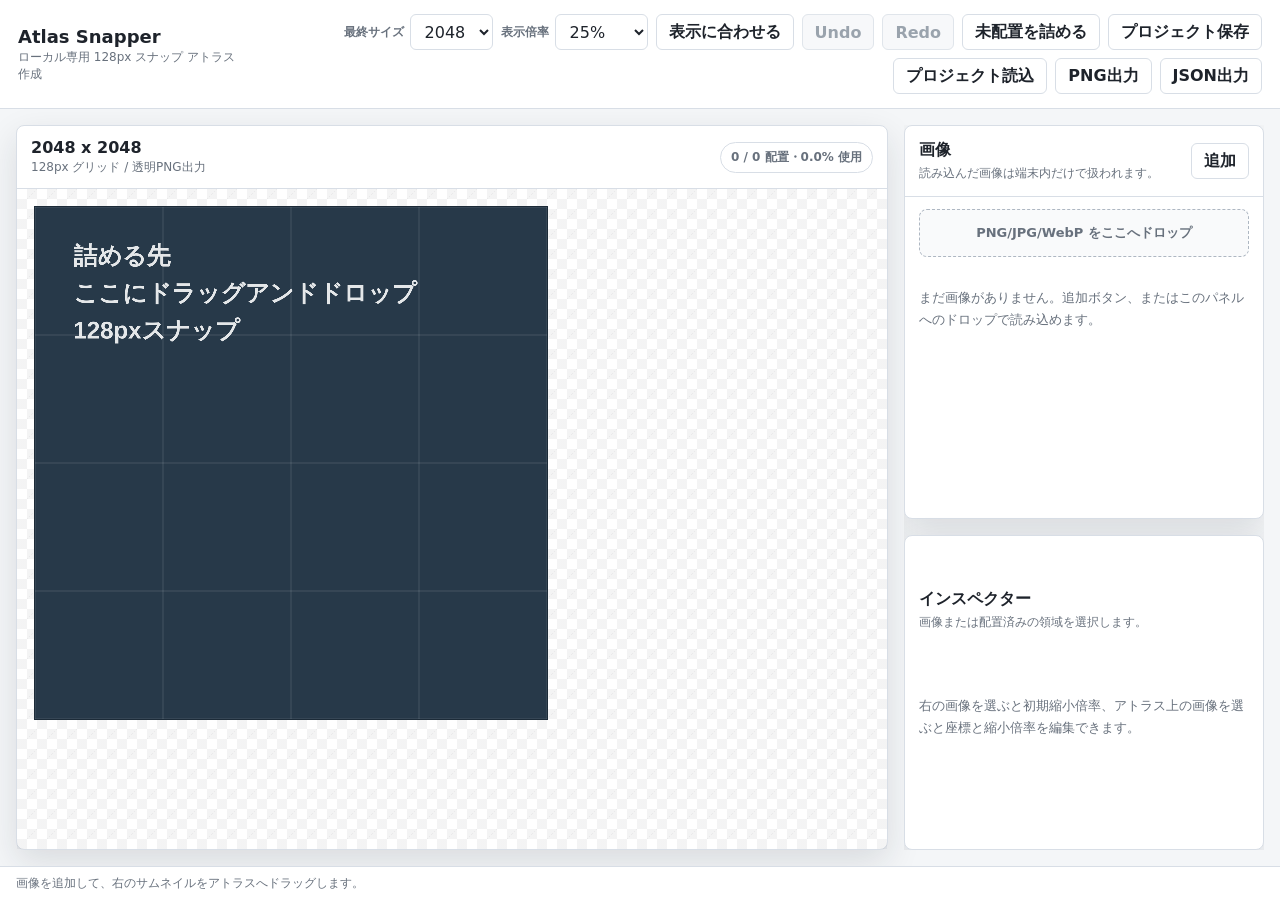
==== atlas/index.html @ 2b77659e "Add files via upload" ====
<!doctype html>
<html lang="ja">
  <head>
    <meta charset="utf-8" />
    <meta name="viewport" content="width=device-width, initial-scale=1" />
    <title>Atlas Snapper</title>
    <link rel="stylesheet" href="./styles.css" />
  </head>
  <body>
    <div class="app">
      <header class="topbar">
        <div class="brand">
          <strong>Atlas Snapper</strong>
          <span>ローカル専用 128px スナップ アトラス作成</span>
        </div>

        <div class="topControls" aria-label="アトラス設定">
          <label class="field compact">
            <span>最終サイズ</span>
            <select id="atlasSizeSelect">
              <option value="1024">1024</option>
              <option value="2048" selected>2048</option>
              <option value="4096">4096</option>
              <option value="8192">8192</option>
            </select>
          </label>

          <label class="field compact">
            <span>表示倍率</span>
            <select id="zoomSelect">
              <option value="12.5">12.5%</option>
              <option value="25">25%</option>
              <option value="50" selected>50%</option>
              <option value="75">75%</option>
              <option value="100">100%</option>
            </select>
          </label>

          <button id="fitZoomBtn" type="button">表示に合わせる</button>
          <button id="undoBtn" type="button">Undo</button>
          <button id="redoBtn" type="button">Redo</button>
          <button id="packBtn" type="button">未配置を詰める</button>
          <button id="saveProjectBtn" type="button">プロジェクト保存</button>
          <button id="loadProjectBtn" type="button">プロジェクト読込</button>
          <input id="projectInput" type="file" accept="application/json,.json" hidden />
          <button id="exportPngBtn" type="button">PNG出力</button>
          <button id="exportJsonBtn" type="button">JSON出力</button>
        </div>
      </header>

      <main class="workspace">
        <section class="stagePanel" aria-label="アトラス編集領域">
          <div class="stageToolbar">
            <div>
              <strong id="atlasLabel">2048 x 2048</strong>
              <span id="atlasMeta">128px グリッド / 透明PNG出力</span>
            </div>
            <div class="stageStats" id="stageStats">0 / 0 配置</div>
          </div>

          <div id="stageViewport" class="stageViewport">
            <div id="canvasWrap" class="canvasWrap">
              <canvas id="atlasCanvas" width="2048" height="2048"></canvas>
            </div>
          </div>
        </section>

        <aside class="sidePanel" aria-label="画像リストとインスペクター">
          <section class="assetPanel">
            <div class="panelHeader">
              <div>
                <h1>画像</h1>
                <p>読み込んだ画像は端末内だけで扱われます。</p>
              </div>
              <button id="addImagesBtn" type="button">追加</button>
              <input id="fileInput" type="file" accept="image/*" multiple hidden />
            </div>

            <div id="assetDropZone" class="dropZone">
              PNG/JPG/WebP をここへドロップ
            </div>

            <div id="assetList" class="assetList" aria-live="polite"></div>
          </section>

          <section class="inspectorPanel" aria-label="インスペクター">
            <div class="panelHeader simple">
              <div>
                <h2>インスペクター</h2>
                <p>画像または配置済みの領域を選択します。</p>
              </div>
            </div>
            <div id="inspector" class="inspector"></div>
          </section>
        </aside>
      </main>

      <footer id="statusBar" class="statusBar">画像を追加して、右のサムネイルをアトラスへドラッグします。</footer>
    </div>

    <script src="./app.js"></script>
  </body>
</html>
---- atlas/styles.css ----
:root {
  color-scheme: light;
  --ink: #1e232b;
  --muted: #68717d;
  --line: #d8dee6;
  --panel: #ffffff;
  --surface: #f4f6f8;
  --canvas: #273949;
  --canvas-grid: rgba(255, 255, 255, 0.18);
  --teal: #24757a;
  --teal-dark: #15565a;
  --amber: #d4873d;
  --danger: #c4475b;
  --selected: #f0b44d;
  --shadow: 0 12px 34px rgba(26, 33, 43, 0.12);
}

* {
  box-sizing: border-box;
}

html,
body {
  width: 100%;
  height: 100%;
  margin: 0;
}

body {
  font-family:
    "Yu Gothic UI",
    "Hiragino Kaku Gothic ProN",
    Meiryo,
    system-ui,
    sans-serif;
  color: var(--ink);
  background: var(--surface);
}

button,
select,
input {
  font: inherit;
}

button,
select,
input[type="number"] {
  min-height: 36px;
  border: 1px solid var(--line);
  border-radius: 6px;
  background: #fff;
  color: var(--ink);
}

button {
  padding: 0 12px;
  cursor: pointer;
  font-weight: 700;
}

button:hover {
  border-color: var(--teal);
}

button:disabled {
  color: #9aa3ad;
  border-color: #e0e5eb;
  background: #f7f8fa;
  cursor: not-allowed;
}

button.primary {
  background: var(--teal);
  border-color: var(--teal);
  color: #fff;
}

button.primary:hover {
  background: var(--teal-dark);
}

button.danger {
  color: var(--danger);
}

select,
input[type="number"] {
  padding: 0 10px;
}

.app {
  display: grid;
  grid-template-rows: auto minmax(0, 1fr) auto;
  height: 100vh;
  min-height: 100vh;
}

.topbar {
  display: flex;
  gap: 18px;
  align-items: center;
  justify-content: space-between;
  padding: 14px 18px;
  border-bottom: 1px solid var(--line);
  background: #fff;
}

.brand {
  display: grid;
  gap: 2px;
  min-width: 220px;
}

.brand strong {
  font-size: 18px;
}

.brand span {
  color: var(--muted);
  font-size: 12px;
}

.topControls {
  display: flex;
  flex-wrap: wrap;
  gap: 8px;
  align-items: center;
  justify-content: flex-end;
}

.field {
  display: grid;
  gap: 6px;
}

.field span,
.readoutLabel {
  color: var(--muted);
  font-size: 12px;
  font-weight: 700;
}

.field.compact {
  grid-template-columns: auto auto;
  align-items: center;
}

.workspace {
  display: grid;
  grid-template-columns: minmax(0, 1fr) 360px;
  gap: 16px;
  min-height: 0;
  overflow: hidden;
  padding: 16px;
}

.stagePanel,
.assetPanel,
.inspectorPanel {
  border: 1px solid var(--line);
  border-radius: 8px;
  background: var(--panel);
  box-shadow: var(--shadow);
}

.stagePanel {
  display: grid;
  grid-template-rows: auto minmax(0, 1fr);
  min-width: 0;
  min-height: 0;
}

.stageToolbar {
  display: flex;
  gap: 12px;
  align-items: center;
  justify-content: space-between;
  padding: 12px 14px;
  border-bottom: 1px solid var(--line);
}

.stageToolbar div:first-child {
  display: grid;
  gap: 2px;
}

.stageToolbar span {
  color: var(--muted);
  font-size: 12px;
}

.stageStats {
  padding: 6px 10px;
  border: 1px solid var(--line);
  border-radius: 999px;
  color: var(--muted);
  font-size: 12px;
  font-weight: 700;
  white-space: nowrap;
}

.stageViewport {
  min-height: 0;
  overflow: auto;
  padding: 18px;
  background:
    linear-gradient(45deg, rgba(30, 35, 43, 0.05) 25%, transparent 25%),
    linear-gradient(-45deg, rgba(30, 35, 43, 0.05) 25%, transparent 25%),
    linear-gradient(45deg, transparent 75%, rgba(30, 35, 43, 0.05) 75%),
    linear-gradient(-45deg, transparent 75%, rgba(30, 35, 43, 0.05) 75%);
  background-position:
    0 0,
    0 10px,
    10px -10px,
    -10px 0;
  background-size: 20px 20px;
}

.canvasWrap {
  width: 1024px;
  height: 1024px;
  outline: 1px solid #1c2b38;
  background: var(--canvas);
}

.canvasWrap.dragActive {
  outline: 3px solid var(--amber);
}

#atlasCanvas {
  display: block;
  width: 100%;
  height: 100%;
  background: var(--canvas);
  image-rendering: auto;
  touch-action: none;
}

.sidePanel {
  display: grid;
  grid-template-rows: minmax(260px, 1fr) minmax(280px, 0.8fr);
  gap: 16px;
  min-width: 0;
  min-height: 0;
  overflow: hidden;
}

.assetPanel,
.inspectorPanel {
  min-width: 0;
}

.assetPanel {
  display: grid;
  grid-template-rows: auto auto minmax(0, 1fr);
  min-height: 0;
}

.panelHeader {
  display: flex;
  gap: 12px;
  align-items: center;
  justify-content: space-between;
  padding: 14px;
  border-bottom: 1px solid var(--line);
}

.panelHeader.simple {
  border-bottom: 0;
  padding-bottom: 8px;
}

.panelHeader h1,
.panelHeader h2 {
  margin: 0;
  font-size: 16px;
}

.panelHeader p {
  margin: 3px 0 0;
  color: var(--muted);
  font-size: 12px;
  line-height: 1.5;
}

.dropZone {
  margin: 12px 14px;
  padding: 14px;
  border: 1px dashed #aeb7c2;
  border-radius: 8px;
  color: var(--muted);
  text-align: center;
  font-size: 13px;
  font-weight: 700;
  background: #f9fafb;
}

.dropZone.dragActive {
  border-color: var(--amber);
  color: #925419;
  background: #fff6e8;
}

.assetList {
  display: grid;
  align-content: start;
  gap: 10px;
  min-height: 0;
  overflow: auto;
  padding: 0 14px 14px;
}

.assetItem {
  display: grid;
  grid-template-columns: 74px minmax(0, 1fr);
  gap: 10px;
  align-items: center;
  min-width: 0;
  padding: 8px;
  border: 1px solid var(--line);
  border-radius: 8px;
  background: #fff;
  cursor: grab;
}

.assetItem:active {
  cursor: grabbing;
}

.assetItem.selected {
  border-color: var(--selected);
  box-shadow: 0 0 0 2px rgba(240, 180, 77, 0.24);
}

.assetItem img {
  width: 74px;
  height: 74px;
  border-radius: 6px;
  object-fit: contain;
  background:
    linear-gradient(45deg, #e9edf2 25%, transparent 25%),
    linear-gradient(-45deg, #e9edf2 25%, transparent 25%),
    linear-gradient(45deg, transparent 75%, #e9edf2 75%),
    linear-gradient(-45deg, transparent 75%, #e9edf2 75%);
  background-position:
    0 0,
    0 8px,
    8px -8px,
    -8px 0;
  background-size: 16px 16px;
}

.assetMeta {
  display: grid;
  gap: 4px;
  min-width: 0;
}

.assetMeta strong {
  overflow: hidden;
  font-size: 13px;
  text-overflow: ellipsis;
  white-space: nowrap;
}

.assetMeta span {
  color: var(--muted);
  font-size: 12px;
}

.badges {
  display: flex;
  flex-wrap: wrap;
  gap: 5px;
}

.badge {
  display: inline-flex;
  align-items: center;
  min-height: 22px;
  padding: 0 7px;
  border: 1px solid var(--line);
  border-radius: 999px;
  color: var(--muted);
  font-size: 11px;
  font-weight: 700;
}

.badge.ok {
  border-color: rgba(36, 117, 122, 0.28);
  color: var(--teal);
}

.badge.warn {
  border-color: rgba(196, 71, 91, 0.28);
  color: var(--danger);
}

.inspectorPanel {
  display: grid;
  grid-template-rows: auto auto;
  min-height: 0;
  overflow: auto;
}

.inspector {
  display: grid;
  gap: 12px;
  padding: 0 14px 14px;
}

.emptyState {
  padding: 18px 0;
  color: var(--muted);
  font-size: 13px;
  line-height: 1.7;
}

.inspectorTitle {
  display: grid;
  gap: 4px;
}

.inspectorTitle strong {
  overflow-wrap: anywhere;
}

.inspectorTitle span {
  color: var(--muted);
  font-size: 12px;
}

.inspectorGrid {
  display: grid;
  gap: 10px;
}

.controlRow {
  display: grid;
  grid-template-columns: 92px minmax(0, 1fr);
  gap: 10px;
  align-items: center;
}

.controlRow label,
.controlRow .readoutLabel {
  color: var(--muted);
  font-size: 12px;
  font-weight: 700;
}

.controlRow .readout {
  min-width: 0;
  font-size: 13px;
  overflow-wrap: anywhere;
}

.pair {
  display: grid;
  grid-template-columns: 1fr 1fr;
  gap: 8px;
}

.actionRow {
  display: flex;
  flex-wrap: wrap;
  gap: 8px;
}

.statusBar {
  min-height: 34px;
  padding: 8px 16px;
  border-top: 1px solid var(--line);
  color: var(--muted);
  background: #fff;
  font-size: 12px;
}

@media (max-width: 980px) {
  .app {
    height: auto;
  }

  .topbar {
    align-items: flex-start;
  }

  .workspace {
    grid-template-columns: 1fr;
    overflow: visible;
  }

  .sidePanel {
    grid-template-columns: 1fr;
    grid-template-rows: auto auto;
    overflow: visible;
  }

  .stagePanel {
    min-height: 460px;
  }
}

@media (max-width: 620px) {
  .topbar,
  .stageToolbar,
  .panelHeader {
    align-items: stretch;
    flex-direction: column;
  }

  .topControls {
    justify-content: stretch;
  }

  .topControls > * {
    flex: 1 1 140px;
  }

  .workspace {
    padding: 10px;
  }

  .field.compact {
    grid-template-columns: 1fr;
  }
}
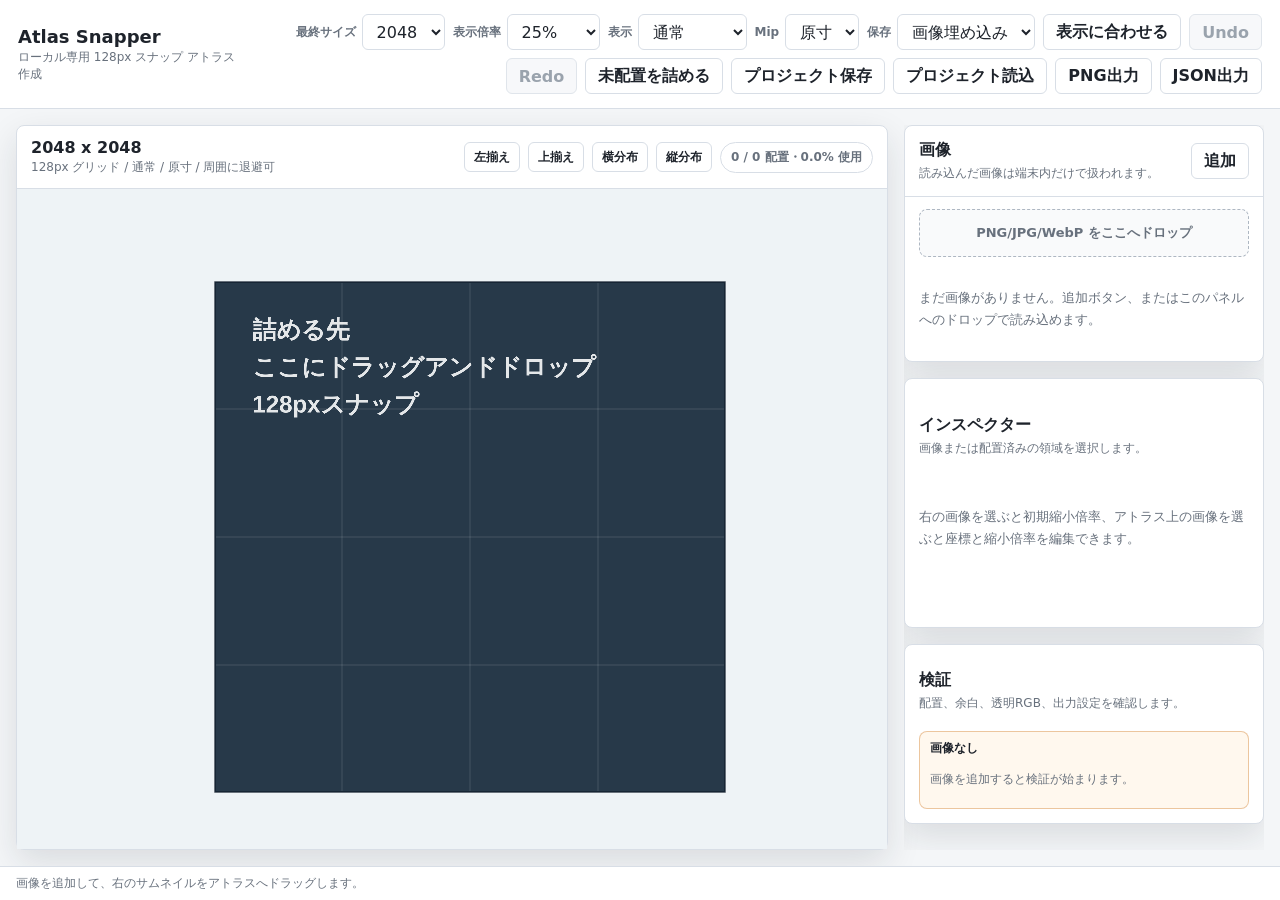
==== commit 219d8e59: "Add files via upload" ====
--- a/atlas/index.html
+++ b/atlas/index.html
@@ -36,6 +36,33 @@
             </select>
           </label>
 
+          <label class="field compact">
+            <span>表示</span>
+            <select id="viewModeSelect">
+              <option value="normal" selected>通常</option>
+              <option value="alpha">Alpha</option>
+              <option value="hiddenRgb">透明RGB</option>
+            </select>
+          </label>
+
+          <label class="field compact">
+            <span>Mip</span>
+            <select id="mipSelect">
+              <option value="1" selected>原寸</option>
+              <option value="2">1/2</option>
+              <option value="4">1/4</option>
+              <option value="8">1/8</option>
+            </select>
+          </label>
+
+          <label class="field compact">
+            <span>保存</span>
+            <select id="projectModeSelect">
+              <option value="embed" selected>画像埋め込み</option>
+              <option value="external">外部参照</option>
+            </select>
+          </label>
+
           <button id="fitZoomBtn" type="button">表示に合わせる</button>
           <button id="undoBtn" type="button">Undo</button>
           <button id="redoBtn" type="button">Redo</button>
@@ -43,6 +70,7 @@
           <button id="saveProjectBtn" type="button">プロジェクト保存</button>
           <button id="loadProjectBtn" type="button">プロジェクト読込</button>
           <input id="projectInput" type="file" accept="application/json,.json" hidden />
+          <input id="externalAssetInput" type="file" accept="image/*" multiple hidden />
           <button id="exportPngBtn" type="button">PNG出力</button>
           <button id="exportJsonBtn" type="button">JSON出力</button>
         </div>
@@ -55,7 +83,13 @@
               <strong id="atlasLabel">2048 x 2048</strong>
               <span id="atlasMeta">128px グリッド / 透明PNG出力</span>
             </div>
-            <div class="stageStats" id="stageStats">0 / 0 配置</div>
+            <div class="stageActions" aria-label="選択配置操作">
+              <button id="alignLeftBtn" type="button">左揃え</button>
+              <button id="alignTopBtn" type="button">上揃え</button>
+              <button id="distributeXBtn" type="button">横分布</button>
+              <button id="distributeYBtn" type="button">縦分布</button>
+              <div class="stageStats" id="stageStats">0 / 0 配置</div>
+            </div>
           </div>
 
           <div id="stageViewport" class="stageViewport">
@@ -92,6 +126,16 @@
             </div>
             <div id="inspector" class="inspector"></div>
           </section>
+
+          <section class="validationPanel" aria-label="検証">
+            <div class="panelHeader simple">
+              <div>
+                <h2>検証</h2>
+                <p>配置、余白、透明RGB、出力設定を確認します。</p>
+              </div>
+            </div>
+            <div id="validationList" class="validationList"></div>
+          </section>
         </aside>
       </main>
 
--- a/atlas/styles.css
+++ b/atlas/styles.css
@@ -157,7 +157,8 @@
 
 .stagePanel,
 .assetPanel,
-.inspectorPanel {
+.inspectorPanel,
+.validationPanel {
   border: 1px solid var(--line);
   border-radius: 8px;
   background: var(--panel);
@@ -198,6 +199,20 @@
   font-size: 12px;
   font-weight: 700;
   white-space: nowrap;
+}
+
+.stageActions {
+  display: flex;
+  flex-wrap: wrap;
+  gap: 8px;
+  align-items: center;
+  justify-content: flex-end;
+}
+
+.stageActions button {
+  min-height: 30px;
+  padding: 0 9px;
+  font-size: 12px;
 }
 
 .stageViewport {
@@ -221,7 +236,7 @@
   width: 1024px;
   height: 1024px;
   outline: 1px solid #1c2b38;
-  background: var(--canvas);
+  background: #eef3f6;
 }
 
 .canvasWrap.dragActive {
@@ -232,14 +247,20 @@
   display: block;
   width: 100%;
   height: 100%;
-  background: var(--canvas);
+  background: #eef3f6;
+  cursor: grab;
   image-rendering: auto;
   touch-action: none;
 }
 
+.canvasWrap.dragging #atlasCanvas,
+.canvasWrap.panning #atlasCanvas {
+  cursor: grabbing;
+}
+
 .sidePanel {
   display: grid;
-  grid-template-rows: minmax(260px, 1fr) minmax(280px, 0.8fr);
+  grid-template-rows: minmax(230px, 0.9fr) minmax(250px, 0.8fr) minmax(180px, 0.55fr);
   gap: 16px;
   min-width: 0;
   min-height: 0;
@@ -247,7 +268,8 @@
 }
 
 .assetPanel,
-.inspectorPanel {
+.inspectorPanel,
+.validationPanel {
   min-width: 0;
 }
 
@@ -397,7 +419,8 @@
   color: var(--danger);
 }
 
-.inspectorPanel {
+.inspectorPanel,
+.validationPanel {
   display: grid;
   grid-template-rows: auto auto;
   min-height: 0;
@@ -468,6 +491,46 @@
   gap: 8px;
 }
 
+.validationList {
+  display: grid;
+  gap: 8px;
+  padding: 0 14px 14px;
+}
+
+.validationItem {
+  display: grid;
+  gap: 3px;
+  padding: 8px 10px;
+  border: 1px solid var(--line);
+  border-radius: 8px;
+  font-size: 12px;
+  background: #fff;
+}
+
+.validationItem strong {
+  font-size: 12px;
+}
+
+.validationItem span {
+  color: var(--muted);
+  line-height: 1.45;
+}
+
+.validationItem.warn {
+  border-color: rgba(212, 135, 61, 0.45);
+  background: #fff8ee;
+}
+
+.validationItem.error {
+  border-color: rgba(196, 71, 91, 0.45);
+  background: #fff3f5;
+}
+
+.validationItem.ok {
+  border-color: rgba(36, 117, 122, 0.28);
+  background: #f4fbfb;
+}
+
 .statusBar {
   min-height: 34px;
   padding: 8px 16px;
@@ -493,7 +556,7 @@
 
   .sidePanel {
     grid-template-columns: 1fr;
-    grid-template-rows: auto auto;
+    grid-template-rows: auto auto auto;
     overflow: visible;
   }
 
